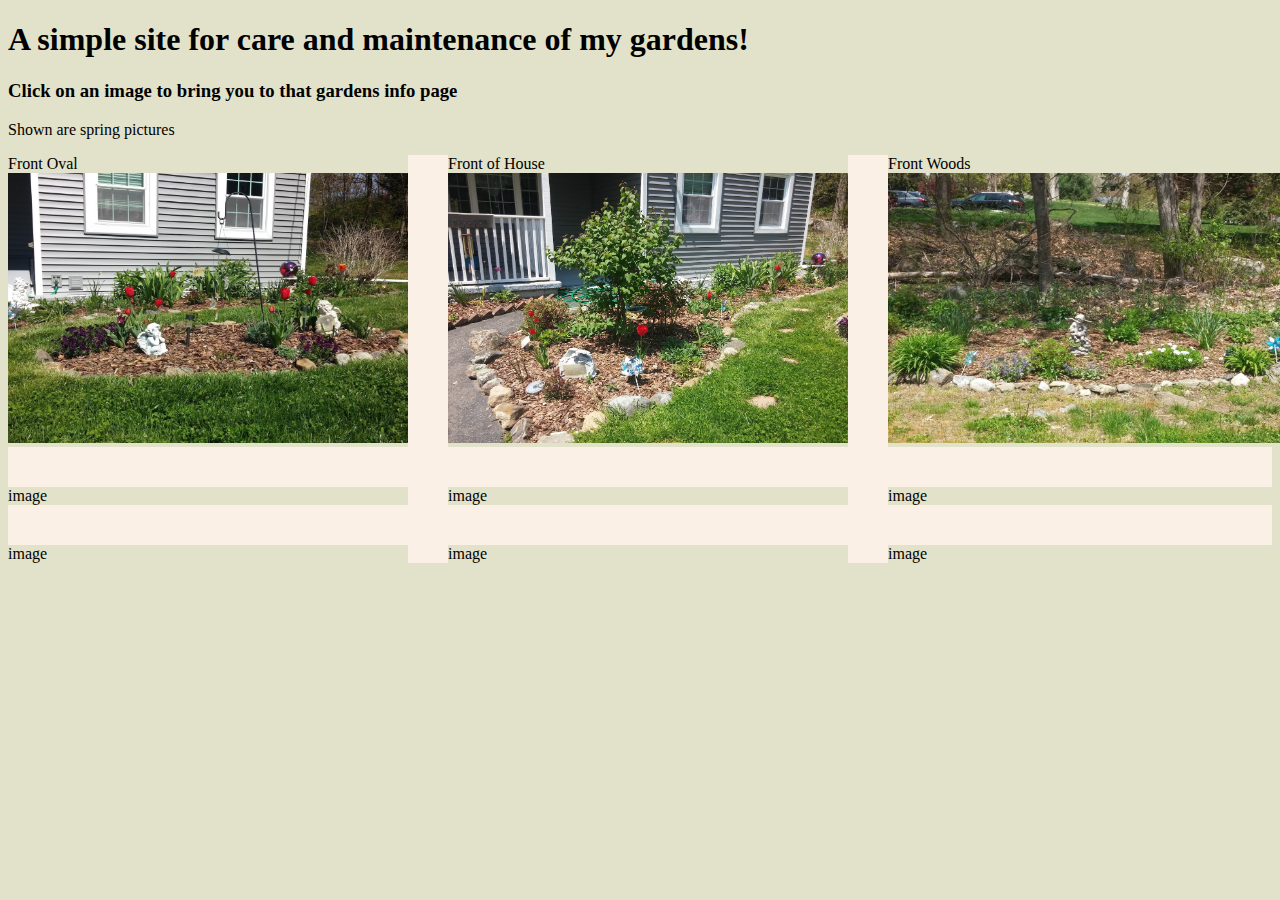
==== index.html @ 50e4c7cd "add oval garden page with most syling" ====
<!DOCTYPE html>
<html lang="en">

<head>
    <meta charset="UTF-8">
    <meta name="viewport" content="width=device-width, initial-scale=1.0">
    <link rel="stylesheet" type="text/css" href="styles.css">
    <title>Garden Layout</title>
</head>

<body>
    <h1 class="heading">
        A simple site for care and maintenance of my gardens!
    </h1>
    <h3 class="imageClick">
        Click on an image to bring you to that gardens info page
    </h3>
    <p>Shown are spring pictures</p>
    <div class="grid-container imageGrid">
        <div class="grid-tiem">Front Oval
            <a href = "oval.html">
                <img class = "gridImages" src = "images/centerOval.jpg" alt = "center oval garden">
            </a>
        </div>
        <div class="grid-tiem">Front of House
            <a href = "front.html">
                <img class = "gridImages" src = "images/leftFront.jpg" alt = "front Garden">
            </a>
        </div>
        <div class="grid-tiem">Front Woods
            <a href="woods.html">
                <img class="gridImages" src="images/rightWoods.jpg" alt="front woods Garden">
            </a>
        </div>

        <div class="grid-tiem">image</div>
        <div class="grid-tiem">image</div>
        <div class="grid-tiem">image</div>

        <div class="grid-tiem">image</div>
        <div class="grid-tiem">image</div>
        <div class="grid-tiem">image</div>
    </div>
</body>

</html>
---- styles.css ----
*{
  box-sizing: border-box;
  background-color: rgb(226, 226, 202);
}
.gardenName{
  text-align: center;
}
.container{
  display: flex;
  /* flex-direction: column; */
}
.grid-container {
  display: grid;
  grid-gap: 40px;
  grid-template-columns: auto auto auto;
  grid-template-rows: auto auto auto;
  background-color: linen;
}
.grid-item {
  background-color: yellow;
  border: 1px solid rgba(0, 0, 0, 0.8);
  /* padding: 5px; */
  font-size: 10px;
  text-align: center;
}

.gridImages{
  height:270px;
  width:400px;
}
.pageImage{
  height:370px;
  width:500px;
  border-radius: 10px;
  -webkit-box-shadow: 10px 10px 5px 0px rgba(0,0,0,0.75);
-moz-box-shadow: 10px 10px 5px 0px rgba(0,0,0,0.75);
box-shadow: 8px 8px 5px 0px rgba(51, 51, 51, 0.75);
}
.pageImageSummer{
  text-align: right;
  margin-top: 65px;
}
.flowerName{
  font-size: 1.15rem;
  margin-left: 35px;
}
.rose{
  margin-top: 15px;;
}
.flexColumn1{
  /* flex-direction: row; */
  flex-wrap: nowrap;
}
.flexColumn2{
  flex-direction: row;
}
.smallImage{
  width:150px;
  height: 100px;
  border-radius: 5px;
}
.smallImage:hover{
  width:250px;
  height:200px;
}
.list{
  list-style: none;
}


@media(max-width: 888px){
  .container{
    flex-direction: row;
    flex-wrap: wrap;
  }
}
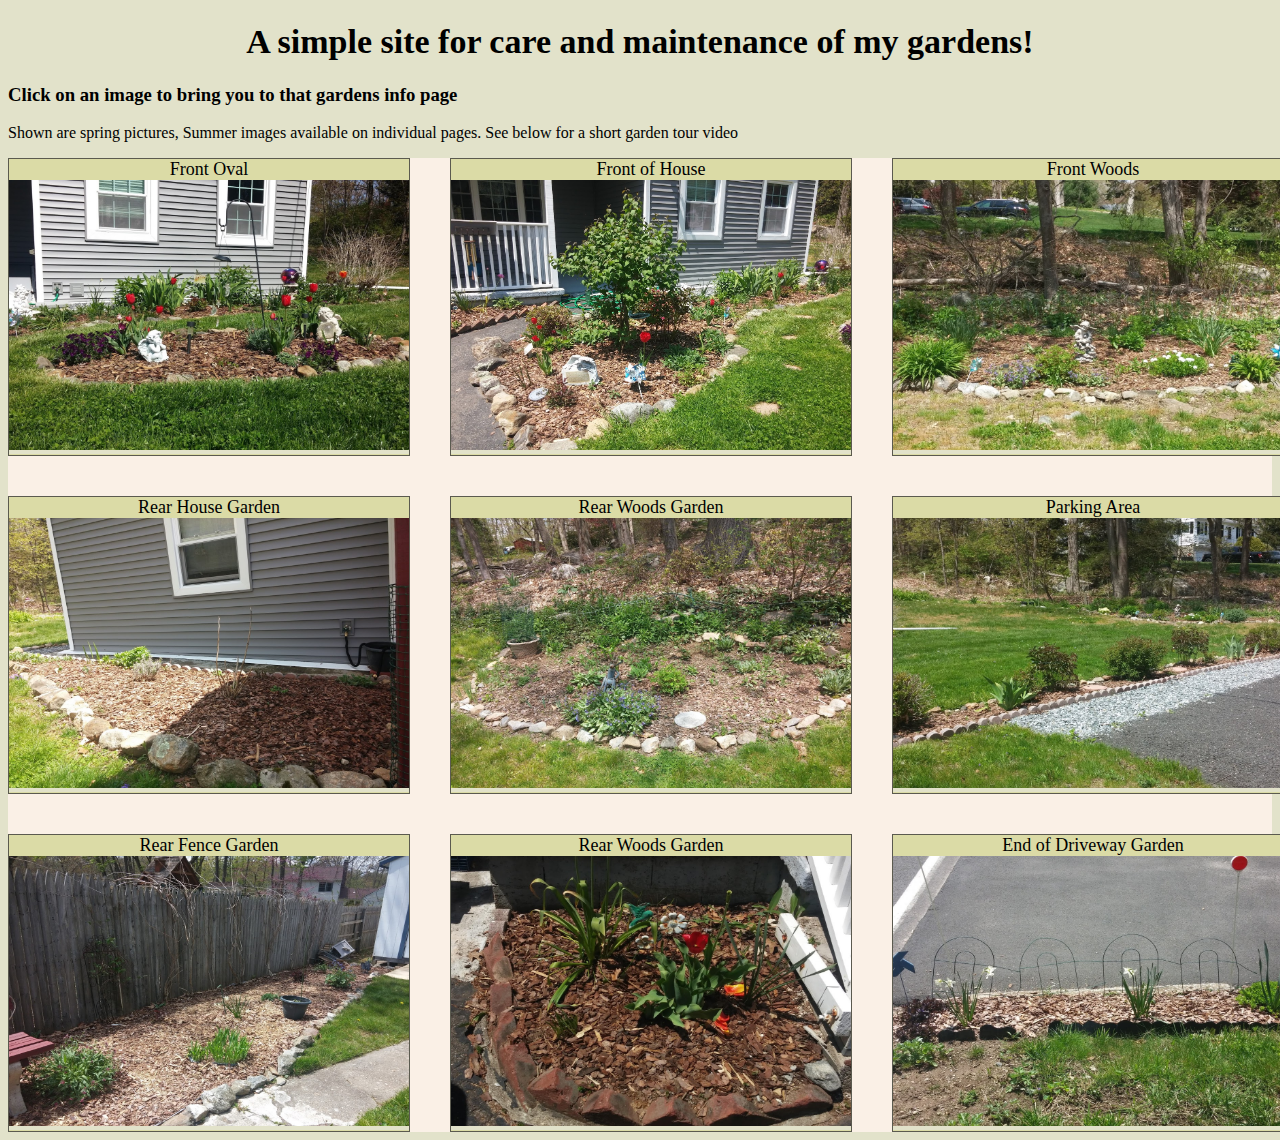
==== commit 05e9d23d: "adding gardens and pages" ====
--- a/index.html
+++ b/index.html
@@ -15,31 +15,55 @@
     <h3 class="imageClick">
         Click on an image to bring you to that gardens info page
     </h3>
-    <p>Shown are spring pictures</p>
+    <p>Shown are spring pictures, Summer images available on individual pages. See below for a short garden tour video</p>
     <div class="grid-container imageGrid">
-        <div class="grid-tiem">Front Oval
+        <div class="grid-item">Front Oval
             <a href = "oval.html">
                 <img class = "gridImages" src = "images/centerOval.jpg" alt = "center oval garden">
             </a>
         </div>
-        <div class="grid-tiem">Front of House
+        <div class="grid-item">Front of House
             <a href = "front.html">
                 <img class = "gridImages" src = "images/leftFront.jpg" alt = "front Garden">
             </a>
         </div>
-        <div class="grid-tiem">Front Woods
+        <div class="grid-item">Front Woods
             <a href="woods.html">
                 <img class="gridImages" src="images/rightWoods.jpg" alt="front woods Garden">
             </a>
         </div>
+        <div class="grid-item">Rear House Garden
+            <a href="rearHouse.html">
+                <img class="gridImages" src="images/rearHouse.jpg" alt="rear house Garden">
+            </a>
+        </div>
+        <div class="grid-item">Rear Woods Garden
+            <a href="rearHouse.html">
+                <img class="gridImages" src="images/rearRightWoods.jpg" alt="rear woods Garden">
+            </a>
+        </div>
+        <div class="grid-item">Parking Area
+            <a href="parkingArea.html">
+                <img class="gridImages" src="images/parkingArea.jpg" alt="parkingArea">
+            </a>
+        </div>
+        <div class="grid-item">Rear Fence Garden
+            <a href="rearFence.html">
+                <img class="gridImages" src="images/rearFenceSide.jpg" alt="rearFence Garden">
+            </a>
+        </div>
+        <div class="grid-item">Rear Woods Garden
+            <a href="leftPorch.html">
+                <img class="gridImages" src="images/leftPorch.jpg" alt="left porch">
+            </a>
+        </div>
+        <div class="grid-item">End of Driveway Garden
+            <a href="endDriveway.html">
+                <img class="gridImages" src="images/endDriveway.jpg" alt="endDriveway">
+            </a>
+        </div>
 
-        <div class="grid-tiem">image</div>
-        <div class="grid-tiem">image</div>
-        <div class="grid-tiem">image</div>
-
-        <div class="grid-tiem">image</div>
-        <div class="grid-tiem">image</div>
-        <div class="grid-tiem">image</div>
+        
     </div>
 </body>
 
--- a/styles.css
+++ b/styles.css
@@ -4,6 +4,14 @@
 }
 .gardenName{
   text-align: center;
+}
+.heading{
+  text-align: center;
+  font-size: 34px;
+  font-weight: bold;
+}
+.simpleNav{
+  text-align: right;
 }
 .container{
   display: flex;
@@ -17,10 +25,10 @@
   background-color: linen;
 }
 .grid-item {
-  background-color: yellow;
-  border: 1px solid rgba(0, 0, 0, 0.8);
+  background-color: rgb(219, 219, 166);
+  border: 1px solid rgba(59, 58, 58, 0.8);
   /* padding: 5px; */
-  font-size: 10px;
+  font-size: 18px;
   text-align: center;
 }
 
@@ -66,6 +74,9 @@
 .list{
   list-style: none;
 }
+.center{
+  text-align: center;
+}
 
 
 @media(max-width: 888px){
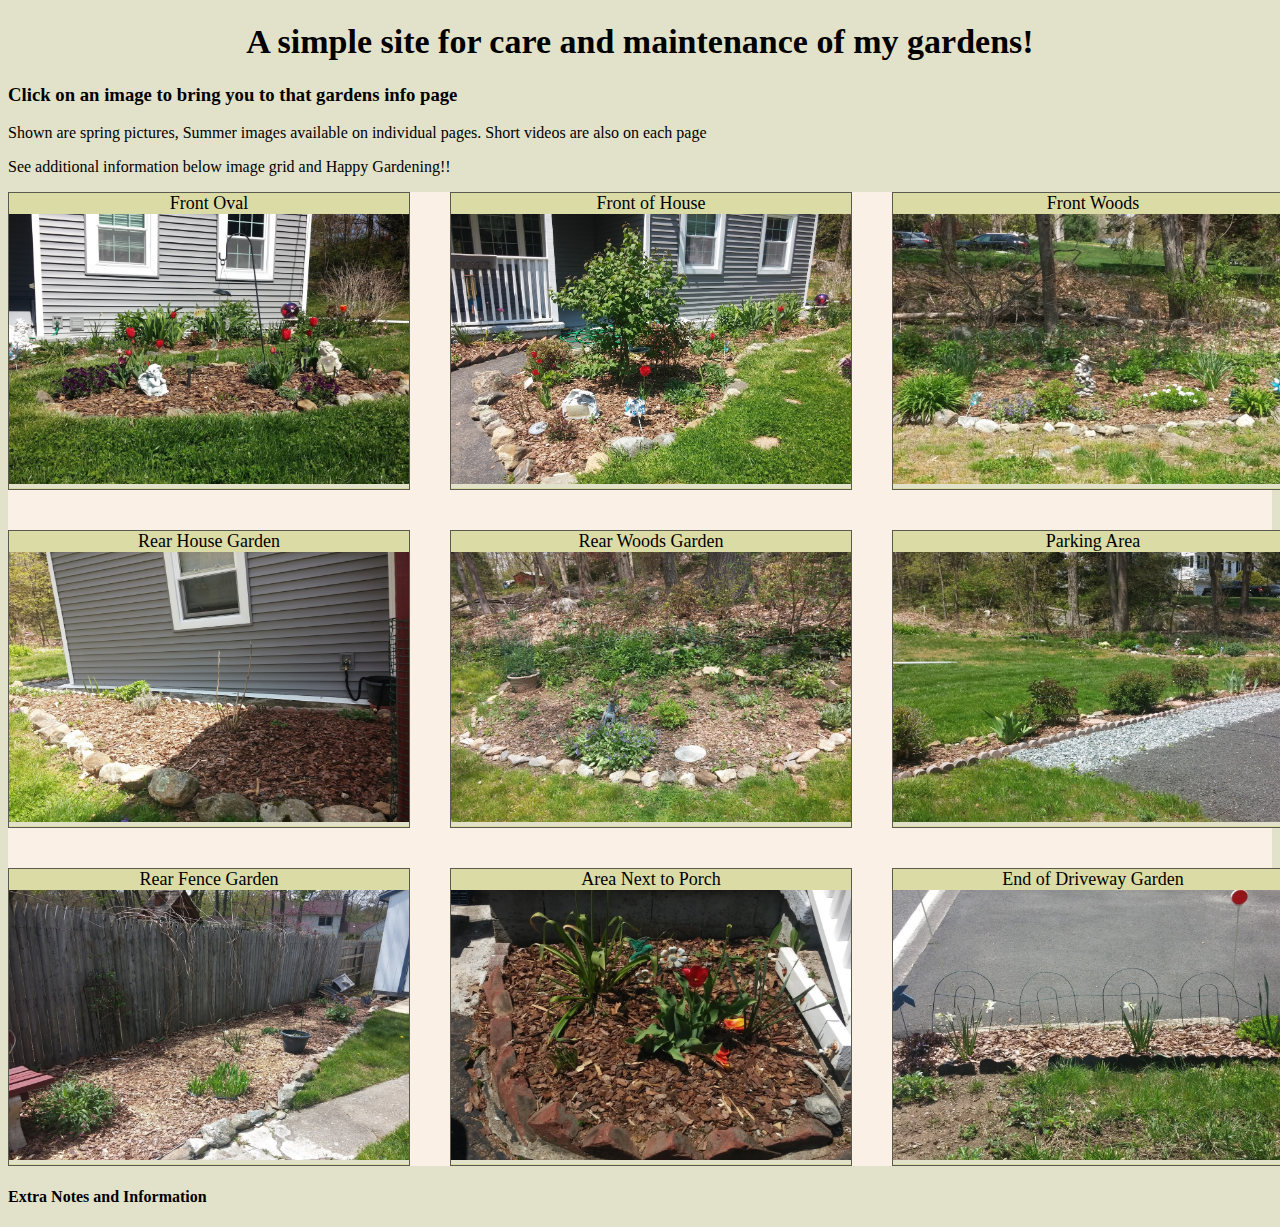
==== commit fc2edf0c: "added garden pages w/ more images and some styling" ====
--- a/index.html
+++ b/index.html
@@ -15,7 +15,8 @@
     <h3 class="imageClick">
         Click on an image to bring you to that gardens info page
     </h3>
-    <p>Shown are spring pictures, Summer images available on individual pages. See below for a short garden tour video</p>
+    <p>Shown are spring pictures, Summer images available on individual pages. Short videos are also on each page</p>
+    <p>See additional information below image grid and Happy Gardening!!</p>
     <div class="grid-container imageGrid">
         <div class="grid-item">Front Oval
             <a href = "oval.html">
@@ -38,7 +39,7 @@
             </a>
         </div>
         <div class="grid-item">Rear Woods Garden
-            <a href="rearHouse.html">
+            <a href="rearWoods.html">
                 <img class="gridImages" src="images/rearRightWoods.jpg" alt="rear woods Garden">
             </a>
         </div>
@@ -52,8 +53,8 @@
                 <img class="gridImages" src="images/rearFenceSide.jpg" alt="rearFence Garden">
             </a>
         </div>
-        <div class="grid-item">Rear Woods Garden
-            <a href="leftPorch.html">
+        <div class="grid-item">Area Next to Porch
+            <a href="porch.html">
                 <img class="gridImages" src="images/leftPorch.jpg" alt="left porch">
             </a>
         </div>
@@ -63,7 +64,10 @@
             </a>
         </div>
 
-        
+    </div>
+    <div>
+        <h4>Extra Notes and Information</h4>
+        <p></p>
     </div>
 </body>
 
--- a/styles.css
+++ b/styles.css
@@ -45,15 +45,42 @@
 box-shadow: 8px 8px 5px 0px rgba(51, 51, 51, 0.75);
 }
 .pageImageSummer{
-  text-align: right;
+  text-align: center;
   margin-top: 65px;
+}
+.summer{
+  margin-top:0;
+}
+.blurb{
+  font-size: 1.25rem;
+  padding-top:25px;
+  color:purple;
 }
 .flowerName{
   font-size: 1.15rem;
   margin-left: 35px;
+  margin-top:20px;
+}
+.topMargin{
+  margin-top:35px;
 }
 .rose{
   margin-top: 15px;;
+}
+.containerStyle{
+  margin-top: 25px;
+}
+.clipart{
+  margin: 65px 0 0 100px;
+  height:200px;
+  width:250px;
+  border-radius: 5px;
+}
+.tools{
+  height:250px;
+  width:200px;
+  border-radius:5px;
+  margin:70px 0 0 50px;
 }
 .flexColumn1{
   /* flex-direction: row; */
@@ -77,11 +104,23 @@
 .center{
   text-align: center;
 }
-
+.ovalVideo{
+  margin:150px 5px 0 10px;
+}
+.woods{
+  font-size:1.5rem;
+  text-align:center;
+  font-weight:bold;
+  margin:0 155px;
+}
+.rearFence{
+  width:60%;
+}
 
 @media(max-width: 888px){
   .container{
     flex-direction: row;
     flex-wrap: wrap;
   }
-}+}
+
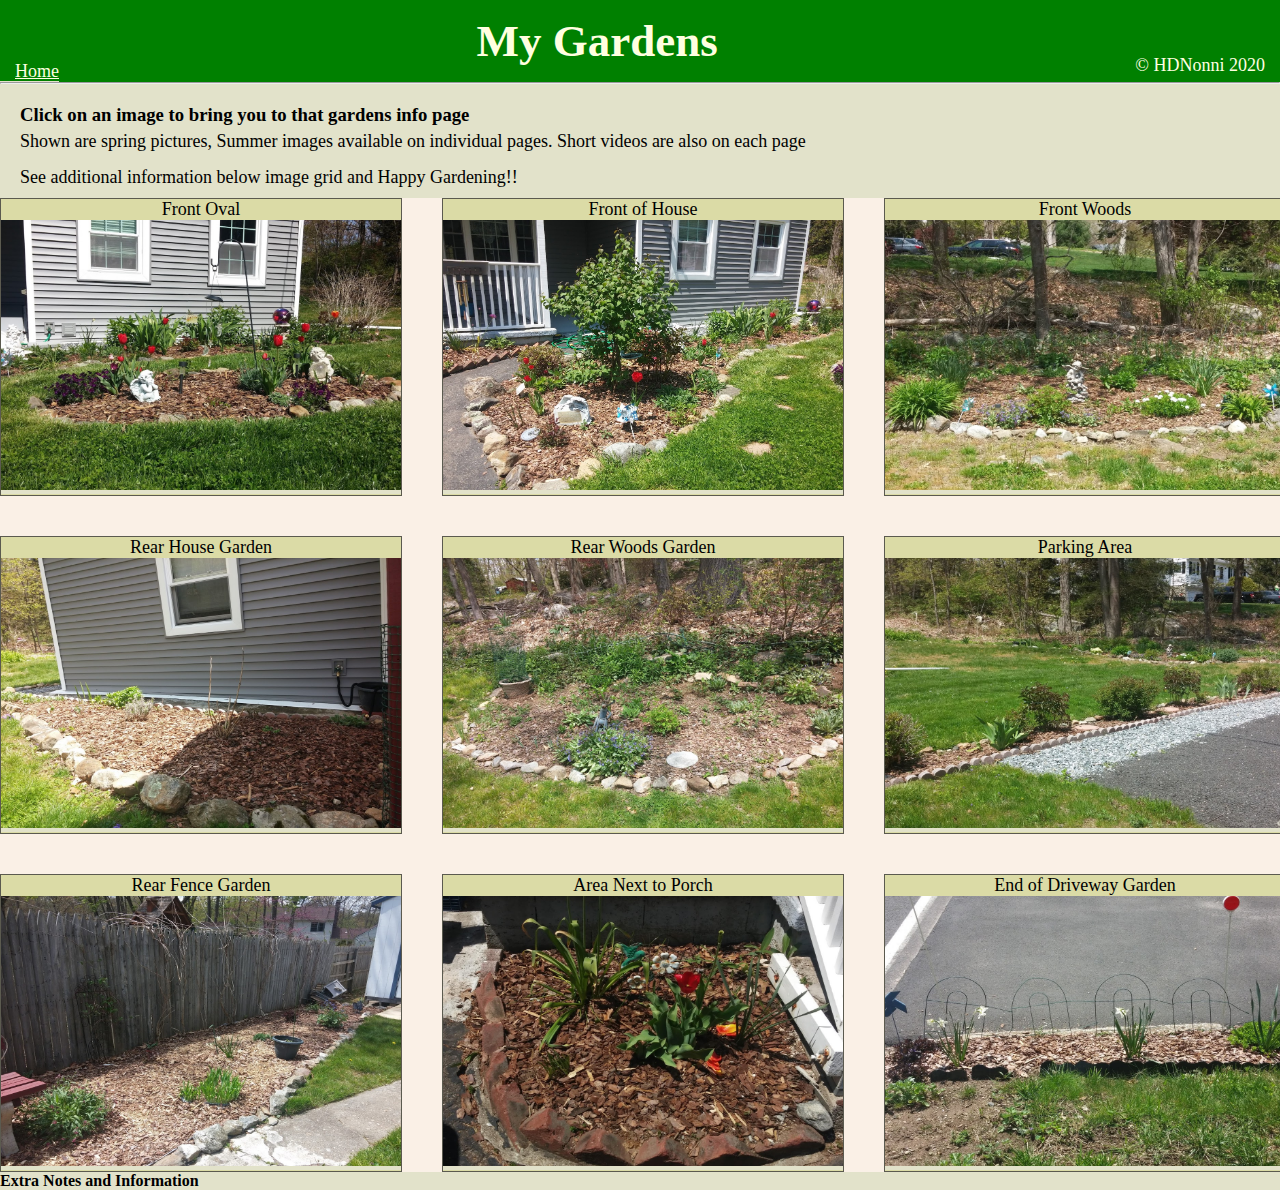
==== commit ca1aac84: "added nav and styling" ====
--- a/index.html
+++ b/index.html
@@ -9,23 +9,31 @@
 </head>
 
 <body>
-    <h1 class="heading">
-        A simple site for care and maintenance of my gardens!
-    </h1>
-    <h3 class="imageClick">
+    <div class = 'header'>
+        <div class = 'nav'>
+            <!-- tabindex to keep keyboard accessible -->
+            <div class='simpleNav'> <a  tabindex="0" href="index.html">Home</a></div>
+            <div class = 'expander'></div>
+            <div class="heading"> My Gardens</div>
+            <div class = 'expander'></div>
+            <div class='copy'>&copy; HDNonni 2020</div>
+        </div>
+    </div>
+    <hr>
+    <h3 class = 'imageHeading'>
         Click on an image to bring you to that gardens info page
     </h3>
-    <p>Shown are spring pictures, Summer images available on individual pages. Short videos are also on each page</p>
-    <p>See additional information below image grid and Happy Gardening!!</p>
+    <p class = 'info'>Shown are spring pictures, Summer images available on individual pages. Short videos are also on each page</p>
+    <p class = 'info'>See additional information below image grid and Happy Gardening!!</p>
     <div class="grid-container imageGrid">
         <div class="grid-item">Front Oval
-            <a href = "oval.html">
-                <img class = "gridImages" src = "images/centerOval.jpg" alt = "center oval garden">
+            <a href="oval.html">
+                <img class="gridImages" src="images/centerOval.jpg" alt="center oval garden">
             </a>
         </div>
         <div class="grid-item">Front of House
-            <a href = "front.html">
-                <img class = "gridImages" src = "images/leftFront.jpg" alt = "front Garden">
+            <a href="front.html">
+                <img class="gridImages" src="images/leftFront.jpg" alt="front Garden">
             </a>
         </div>
         <div class="grid-item">Front Woods
@@ -59,7 +67,7 @@
             </a>
         </div>
         <div class="grid-item">End of Driveway Garden
-            <a href="endDriveway.html">
+            <a href="drivewayEnd.html">
                 <img class="gridImages" src="images/endDriveway.jpg" alt="endDriveway">
             </a>
         </div>
--- a/styles.css
+++ b/styles.css
@@ -1,21 +1,60 @@
-*{
+* {
   box-sizing: border-box;
   background-color: rgb(226, 226, 202);
+  margin:0;
 }
-.gardenName{
+.gardenName {
   text-align: center;
 }
-.heading{
-  text-align: center;
-  font-size: 34px;
+.header {
+  background-color:transparent;
+  display: flex;
+ 
+}
+.heading {
+  font-size: 45px;
   font-weight: bold;
+  margin:0;
+  background-color: green;
+  padding: 15px 0;
 }
-.simpleNav{
-  text-align: right;
+.nav {
+  background-color: green;
+  display: flex;
+  list-style: none;
+  flex-grow: 1;
+  align-items: flex-end;
+  color:lightyellow;
 }
-.container{
+.expander {
+  flex-grow: 1;
+}
+.copy {
+  background-color: green;
+  color:lightyellow;
+  padding-right:15px;
+  padding-bottom: 6px;
+  font-size: 18px;
+}
+.simpleNav a{
+  background-color: green;
+  color:lightyellow;
+  padding-left:15px;
+  font-size: 18px; 
+} 
+.simpleNav a:hover{
+  font-size: 20px;
+}
+.container {
   display: flex;
-  /* flex-direction: column; */
+}
+.imageHeading{
+  padding:20px 0 0 20px;
+}
+.info{
+  font-size:18px;
+  padding: 5px 0 10px 20px;
+
 }
 .grid-container {
   display: grid;
@@ -32,95 +71,97 @@
   text-align: center;
 }
 
-.gridImages{
-  height:270px;
-  width:400px;
+.gridImages {
+  height: 270px;
+  width: 400px;
 }
-.pageImage{
-  height:370px;
-  width:500px;
+.pageImage {
+  height: 370px;
+  width: 500px;
+  margin-left:15px;
   border-radius: 10px;
-  -webkit-box-shadow: 10px 10px 5px 0px rgba(0,0,0,0.75);
--moz-box-shadow: 10px 10px 5px 0px rgba(0,0,0,0.75);
-box-shadow: 8px 8px 5px 0px rgba(51, 51, 51, 0.75);
+  -webkit-box-shadow: 10px 10px 5px 0px rgba(0, 0, 0, 0.75);
+  -moz-box-shadow: 10px 10px 5px 0px rgba(0, 0, 0, 0.75);
+  box-shadow: 8px 8px 5px 0px rgba(51, 51, 51, 0.75);
 }
-.pageImageSummer{
+.pageImageSummer {
   text-align: center;
   margin-top: 65px;
 }
-.summer{
-  margin-top:0;
+.summer {
+  margin-top: 0;
 }
-.blurb{
+.blurb {
   font-size: 1.25rem;
-  padding-top:25px;
-  color:purple;
+  padding-top: 25px;
+  color: purple;
 }
-.flowerName{
+.flowerName {
   font-size: 1.15rem;
   margin-left: 35px;
-  margin-top:20px;
+  margin-top: 20px;
 }
-.topMargin{
-  margin-top:35px;
+.topMargin {
+  margin-top: 35px;
 }
-.rose{
-  margin-top: 15px;;
+.rose {
+  margin-top: 15px;
 }
-.containerStyle{
+.containerStyle {
   margin-top: 25px;
 }
-.clipart{
+.clipart {
   margin: 65px 0 0 100px;
-  height:200px;
-  width:250px;
+  height: 200px;
+  width: 250px;
   border-radius: 5px;
 }
-.tools{
-  height:250px;
-  width:200px;
-  border-radius:5px;
-  margin:70px 0 0 50px;
+.tools {
+  height: 250px;
+  width: 200px;
+  border-radius: 5px;
+  margin: 70px 0 0 50px;
 }
-.flexColumn1{
+.flexColumn1 {
   /* flex-direction: row; */
   flex-wrap: nowrap;
+  margin-right: 45px;
 }
-.flexColumn2{
+.flexColumn2 {
   flex-direction: row;
+  padding-right: 25px;
 }
-.smallImage{
-  width:150px;
+.smallImage {
+  width: 150px;
   height: 100px;
   border-radius: 5px;
 }
-.smallImage:hover{
-  width:250px;
-  height:200px;
+.smallImage:hover {
+  width: 250px;
+  height: 200px;
 }
-.list{
+.list {
   list-style: none;
 }
-.center{
+.center {
   text-align: center;
 }
-.ovalVideo{
-  margin:150px 5px 0 10px;
+.ovalVideo {
+  margin: 150px 5px 0 10px;
 }
-.woods{
-  font-size:1.5rem;
-  text-align:center;
-  font-weight:bold;
-  margin:0 155px;
+.woods {
+  font-size: 1.5rem;
+  text-align: center;
+  font-weight: bold;
+  margin: 0 155px;
 }
-.rearFence{
-  width:60%;
+.rearFence {
+  width: 60%;
 }
 
-@media(max-width: 888px){
-  .container{
+@media (max-width: 888px) {
+  .container {
     flex-direction: row;
     flex-wrap: wrap;
   }
 }
-
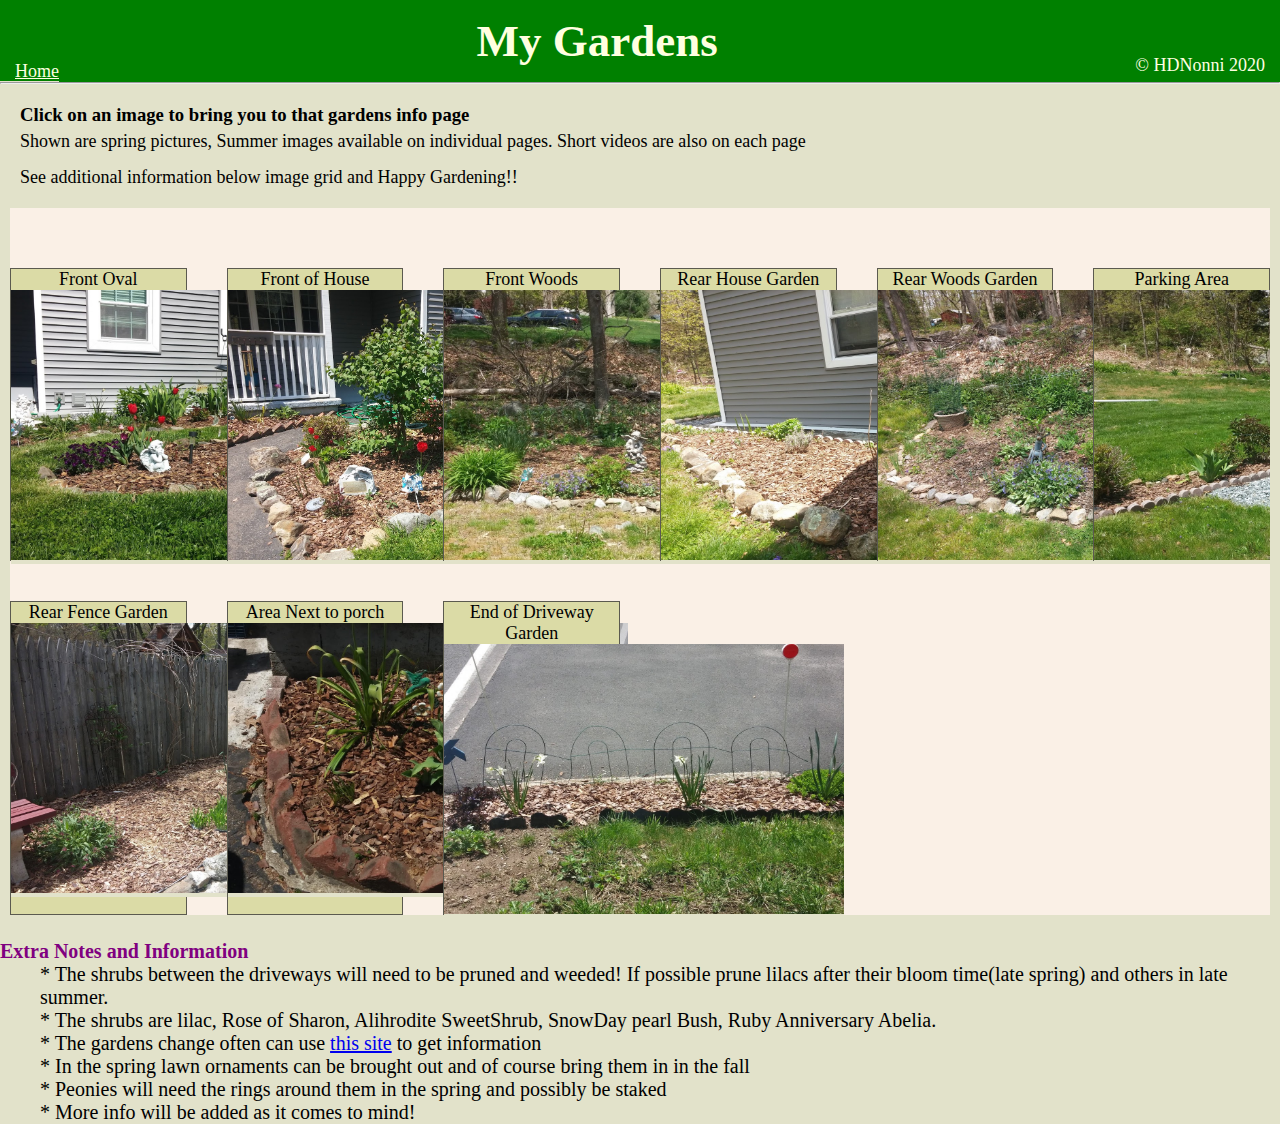
==== commit fe10e82b: "css tweaks , added extra notes" ====
--- a/index.html
+++ b/index.html
@@ -1,17 +1,17 @@
-<!DOCTYPE html>
+<!DOCTYliE html>
 <html lang="en">
 
 <head>
     <meta charset="UTF-8">
     <meta name="viewport" content="width=device-width, initial-scale=1.0">
-    <link rel="stylesheet" type="text/css" href="styles.css">
+    <link rel="stylesheet" tylie="text/css" href="styles.css">
     <title>Garden Layout</title>
 </head>
 
 <body>
     <div class = 'header'>
         <div class = 'nav'>
-            <!-- tabindex to keep keyboard accessible -->
+            <!-- tabindex to keeli keyboard accessible -->
             <div class='simpleNav'> <a  tabindex="0" href="index.html">Home</a></div>
             <div class = 'expander'></div>
             <div class="heading"> My Gardens</div>
@@ -61,7 +61,7 @@
                 <img class="gridImages" src="images/rearFenceSide.jpg" alt="rearFence Garden">
             </a>
         </div>
-        <div class="grid-item">Area Next to Porch
+        <div class="grid-item">Area Next to porch
             <a href="porch.html">
                 <img class="gridImages" src="images/leftPorch.jpg" alt="left porch">
             </a>
@@ -74,8 +74,15 @@
 
     </div>
     <div>
-        <h4>Extra Notes and Information</h4>
-        <p></p>
+        <h4 class = 'blurb'>Extra Notes and Information</h4>
+        <ul class = "extraNotes" >
+           <li> * The shrubs between the driveways will need to be pruned and weeded! If possible prune lilacs after their bloom time(late spring) and others in late summer.</li>
+            <li>* The shrubs are lilac, Rose of Sharon, Alihrodite SweetShrub, SnowDay pearl Bush, Ruby Anniversary Abelia.</li>
+            <li>* The gardens change often can use <a href = "httlis://www.gardeningknowhow.com">this site</a> to get information</li>
+            <li>* In the spring lawn ornaments can be brought out and of course bring them in in the fall</li>
+            <li>* Peonies will need the rings around them in the spring and possibly be staked</li> 
+            <li>* More info will be added as it comes to mind! </li>
+        </ul>
     </div>
 </body>
 
--- a/styles.css
+++ b/styles.css
@@ -51,6 +51,10 @@
 .imageHeading{
   padding:20px 0 0 20px;
 }
+.bottomImg{
+  padding-top:40px;
+  padding-left:15px;
+}
 .info{
   font-size:18px;
   padding: 5px 0 10px 20px;
@@ -59,9 +63,14 @@
 .grid-container {
   display: grid;
   grid-gap: 40px;
-  grid-template-columns: auto auto auto;
-  grid-template-rows: auto auto auto;
+  grid-template-columns: repeat(auto-fit, minmax(155px,1fr));
+  grid-template-rows: repeat(auto-fit);
+  
+  grid-auto-flow:dense;
   background-color: linen;
+  padding-top: 60px;
+  margin:10px 10px 0 10px;
+  overflow: hidden;
 }
 .grid-item {
   background-color: rgb(219, 219, 166);
@@ -79,6 +88,14 @@
   height: 370px;
   width: 500px;
   margin-left:15px;
+  border-radius: 10px;
+  -webkit-box-shadow: 10px 10px 5px 0px rgba(0, 0, 0, 0.75);
+  -moz-box-shadow: 10px 10px 5px 0px rgba(0, 0, 0, 0.75);
+  box-shadow: 8px 8px 5px 0px rgba(51, 51, 51, 0.75);
+}
+.pageImageToo{
+  height: 370px;
+  width: 500px;
   border-radius: 10px;
   -webkit-box-shadow: 10px 10px 5px 0px rgba(0, 0, 0, 0.75);
   -moz-box-shadow: 10px 10px 5px 0px rgba(0, 0, 0, 0.75);
@@ -122,10 +139,16 @@
   border-radius: 5px;
   margin: 70px 0 0 50px;
 }
+.tools1 {
+  height: 250px;
+  width: 200px;
+  border-radius: 5px;
+  margin: 20px 0 50px 70px;
+}
 .flexColumn1 {
   /* flex-direction: row; */
   flex-wrap: nowrap;
-  margin-right: 45px;
+  margin-right: 25px;
 }
 .flexColumn2 {
   flex-direction: row;
@@ -158,6 +181,10 @@
 .rearFence {
   width: 60%;
 }
+.extraNotes{
+  list-style: none;
+  font-size: 20px;
+}
 
 @media (max-width: 888px) {
   .container {
